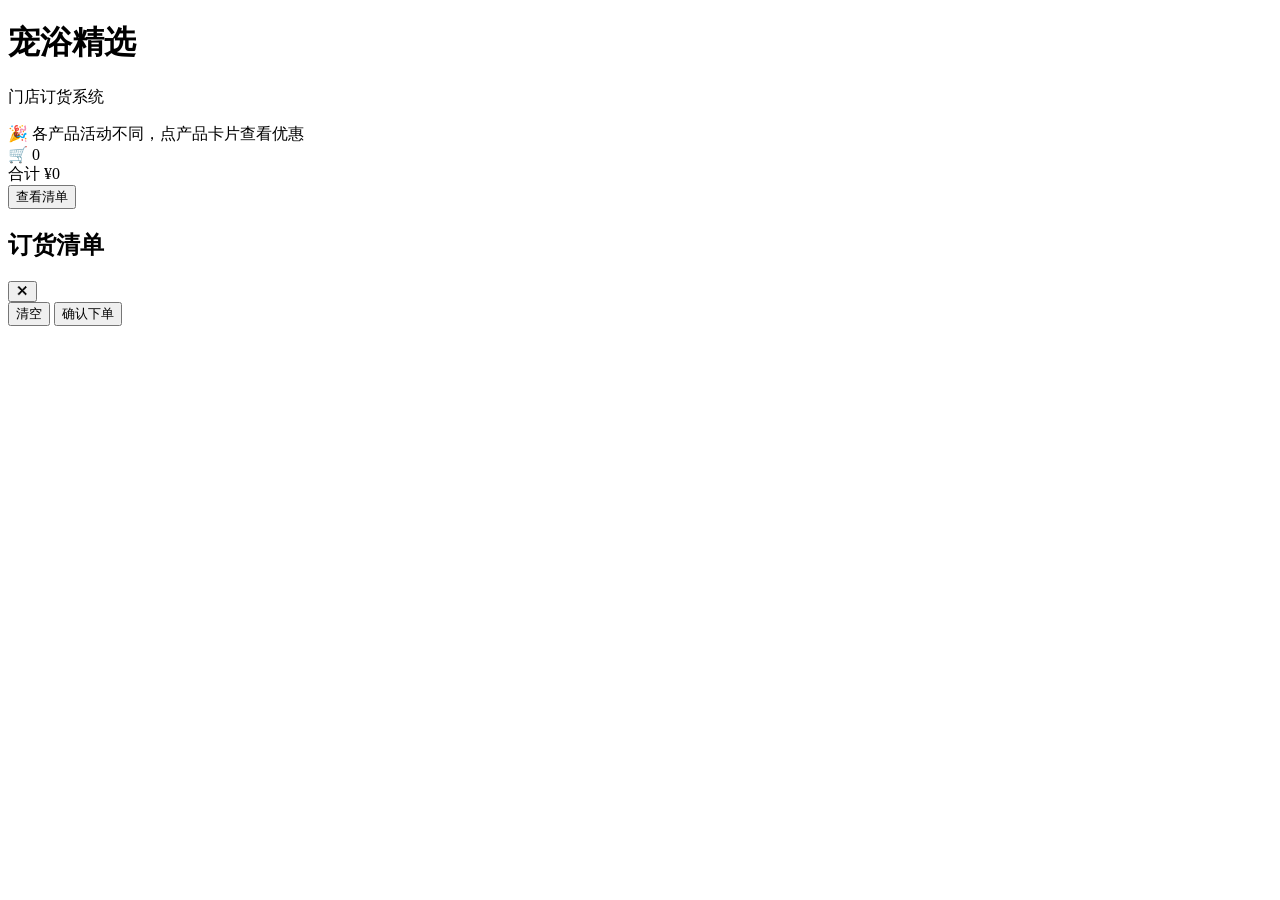
==== index.html @ bab15b5f "add index.html" ====
<!DOCTYPE html>
<html lang="zh-CN">
<head>
  <meta charset="UTF-8">
  <meta name="viewport" content="width=device-width, initial-scale=1.0, maximum-scale=1.0, user-scalable=no">
  <meta name="theme-color" content="#14B8A6">
  <title>宠浴精选 · 门店订货系统</title>
  <link rel="stylesheet" href="styles.css">
</head>
<body>
  <div id="app">
    <!-- 顶部品牌区 -->
    <header class="header">
      <div class="header-content">
        <h1 class="brand-name" id="brandName">宠浴精选</h1>
        <p class="brand-subtitle" id="brandSubtitle">门店订货系统</p>
      </div>
    </header>

    <!-- 活动横幅 -->
    <div class="promo-banner" id="promoBanner">
      <span class="promo-icon">🎉</span>
      <span class="promo-text">各产品活动不同，点产品卡片查看优惠</span>
    </div>

    <!-- 系列筛选 -->
    <div class="series-tabs" id="seriesTabs"></div>

    <!-- 产品列表 -->
    <main class="product-grid" id="productGrid"></main>

    <!-- 底部购物车栏 -->
    <div class="cart-bar" id="cartBar">
      <div class="cart-bar-left">
        <div class="cart-icon-wrapper">
          <span class="cart-icon">🛒</span>
          <span class="cart-badge" id="cartBadge">0</span>
        </div>
        <div class="cart-total">
          <span class="cart-total-label">合计</span>
          <span class="cart-total-amount" id="cartTotal">¥0</span>
        </div>
      </div>
      <button class="cart-bar-btn" id="openCartBtn">查看清单</button>
    </div>

    <!-- 购物车弹窗 -->
    <div class="overlay" id="cartOverlay">
      <div class="modal cart-modal">
        <div class="modal-header">
          <h2>订货清单</h2>
          <button class="close-btn" id="closeCartBtn">✕</button>
        </div>
        <div class="modal-body" id="cartItems"></div>
        <div class="modal-footer">
          <div class="cart-summary" id="cartSummary"></div>
          <div class="cart-footer-actions">
            <button class="clear-btn" id="clearCartBtn">清空</button>
            <button class="checkout-btn" id="checkoutBtn">确认下单</button>
          </div>
        </div>
      </div>
    </div>

    <!-- 订单确认弹窗 -->
    <div class="overlay" id="orderOverlay">
      <div class="modal order-modal" id="orderModal"></div>
    </div>

    <!-- 提示 toast -->
    <div class="toast" id="toast"></div>
  </div>
  <script src="app.js"></script>
</body>
</html>
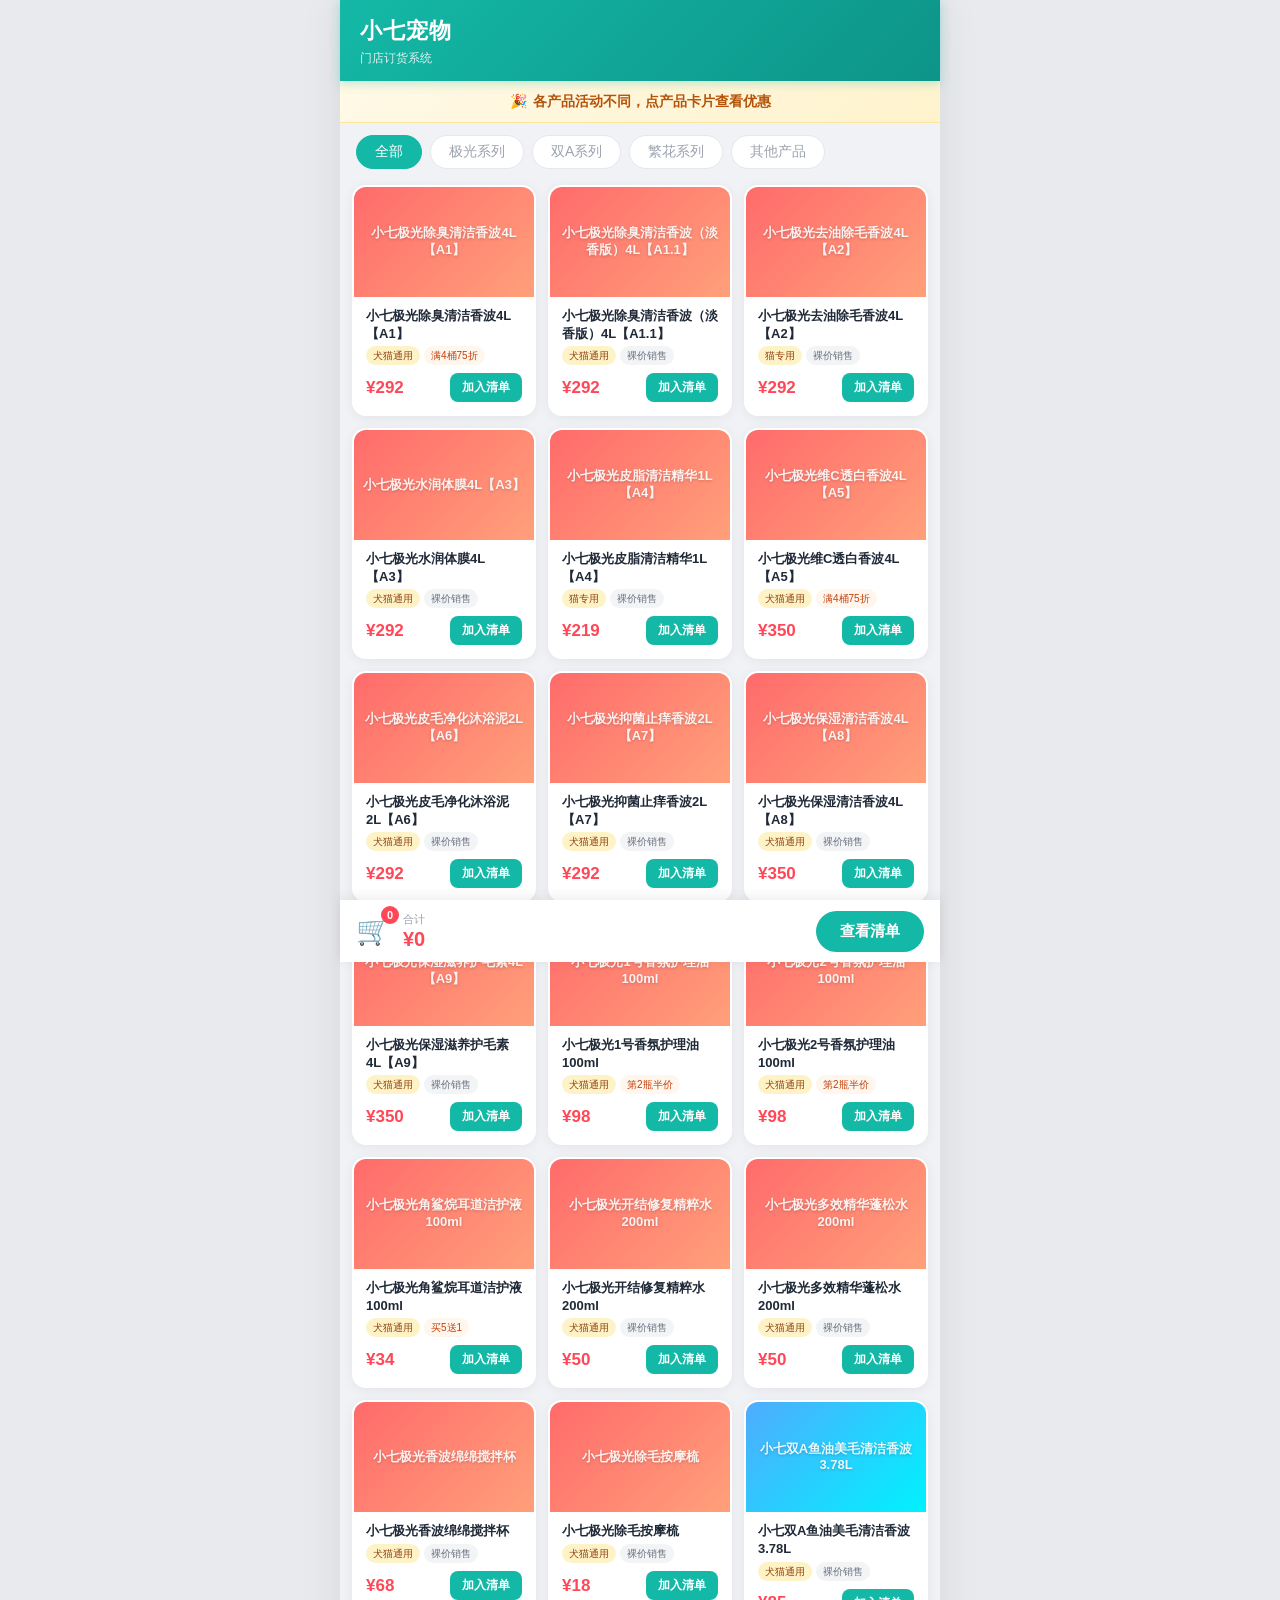
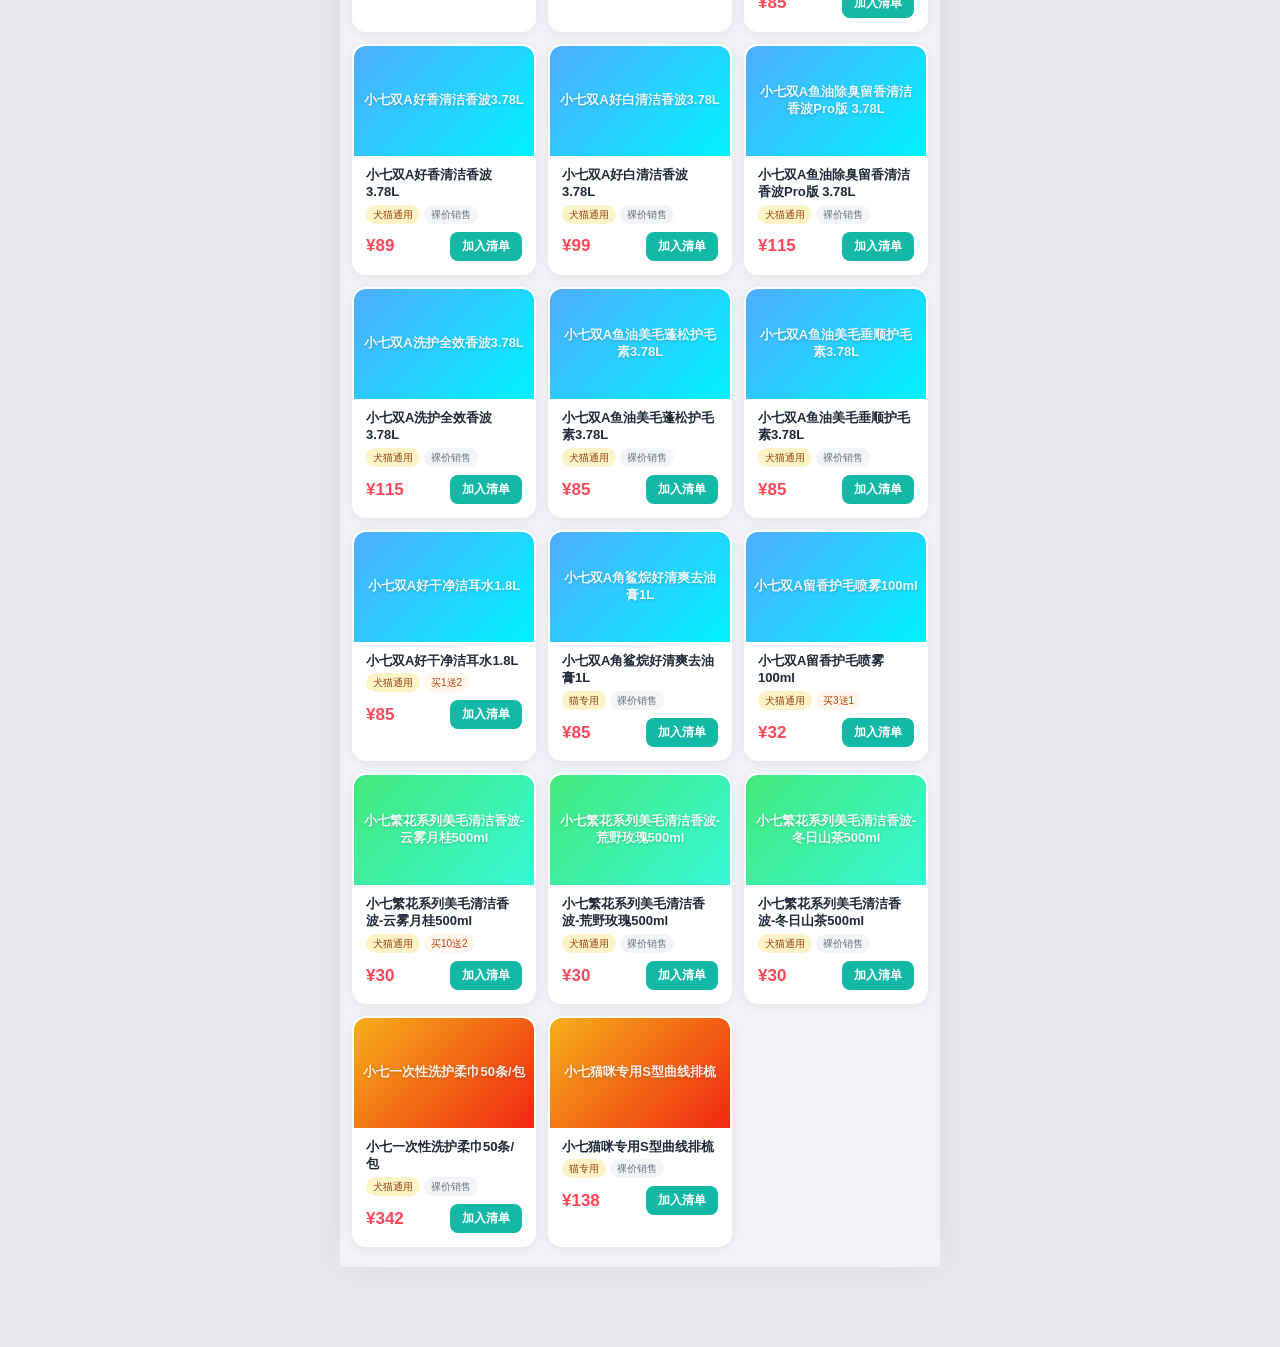
==== commit a2831ae2: "update brand name default" ====
--- a/index.html
+++ b/index.html
@@ -4,7 +4,7 @@
   <meta charset="UTF-8">
   <meta name="viewport" content="width=device-width, initial-scale=1.0, maximum-scale=1.0, user-scalable=no">
   <meta name="theme-color" content="#14B8A6">
-  <title>宠浴精选 · 门店订货系统</title>
+  <title>小七宠物 · 门店订货系统</title>
   <link rel="stylesheet" href="styles.css">
 </head>
 <body>
@@ -12,7 +12,7 @@
     <!-- 顶部品牌区 -->
     <header class="header">
       <div class="header-content">
-        <h1 class="brand-name" id="brandName">宠浴精选</h1>
+        <h1 class="brand-name" id="brandName">小七宠物</h1>
         <p class="brand-subtitle" id="brandSubtitle">门店订货系统</p>
       </div>
     </header>
--- a/styles.css
+++ b/styles.css
@@ -0,0 +1,835 @@
+/* ============================================
+   主题色 — 改这里就能换肤
+   ============================================ */
+:root {
+  --primary: #14B8A6;
+  --primary-dark: #0D9488;
+  --primary-light: #CCFBF1;
+  --price-color: #FF4757;
+  --bg: #F0F2F5;
+  --card-bg: #FFFFFF;
+  --text: #1F2937;
+  --text-light: #9CA3AF;
+  --border: #E5E7EB;
+  --shadow: 0 2px 12px rgba(0, 0, 0, 0.06);
+  --shadow-lg: 0 8px 30px rgba(0, 0, 0, 0.12);
+  --radius: 14px;
+  --radius-sm: 8px;
+  --header-h: 64px;
+  --safe-bottom: env(safe-area-inset-bottom, 0px);
+}
+
+/* ============================================
+   Reset
+   ============================================ */
+* {
+  margin: 0;
+  padding: 0;
+  box-sizing: border-box;
+  -webkit-tap-highlight-color: transparent;
+}
+
+body {
+  font-family: -apple-system, BlinkMacSystemFont, 'Segoe UI', 'PingFang SC',
+    'Hiragino Sans GB', 'Microsoft YaHei', sans-serif;
+  background: var(--bg);
+  color: var(--text);
+  line-height: 1.5;
+  -webkit-font-smoothing: antialiased;
+  padding-bottom: 80px;
+}
+
+button {
+  font-family: inherit;
+  border: none;
+  cursor: pointer;
+  background: none;
+}
+
+/* ============================================
+   顶部品牌区
+   ============================================ */
+.header {
+  position: sticky;
+  top: 0;
+  z-index: 100;
+  background: linear-gradient(135deg, var(--primary), var(--primary-dark));
+  color: #fff;
+  padding: 14px 20px;
+  box-shadow: 0 2px 10px rgba(20, 184, 166, 0.3);
+}
+
+.header-content {
+  max-width: 600px;
+  margin: 0 auto;
+}
+
+.brand-name {
+  font-size: 22px;
+  font-weight: 700;
+  letter-spacing: 1px;
+}
+
+.brand-subtitle {
+  font-size: 12px;
+  opacity: 0.85;
+  margin-top: 2px;
+}
+
+/* ============================================
+   活动横幅
+   ============================================ */
+.promo-banner {
+  background: linear-gradient(135deg, #FFF9E6, #FFF3CD);
+  border-bottom: 1px solid #FFE69C;
+  padding: 10px 20px;
+  text-align: center;
+  font-size: 14px;
+  font-weight: 600;
+  color: #B45309;
+  transition: all 0.3s;
+}
+
+.promo-banner.active {
+  background: linear-gradient(135deg, #D1FAE5, #A7F3D0);
+  border-bottom-color: #6EE7B7;
+  color: #065F46;
+}
+
+.promo-icon {
+  margin-right: 6px;
+}
+
+/* ============================================
+   系列筛选
+   ============================================ */
+.series-tabs {
+  display: flex;
+  gap: 8px;
+  padding: 12px 16px;
+  max-width: 600px;
+  margin: 0 auto;
+  overflow-x: auto;
+  -webkit-overflow-scrolling: touch;
+  scrollbar-width: none;
+}
+
+.series-tabs::-webkit-scrollbar {
+  display: none;
+}
+
+.series-tab {
+  flex-shrink: 0;
+  padding: 7px 18px;
+  border-radius: 20px;
+  font-size: 14px;
+  font-weight: 500;
+  background: #fff;
+  color: var(--text-light);
+  border: 1.5px solid var(--border);
+  transition: all 0.2s;
+}
+
+.series-tab.active {
+  background: var(--primary);
+  color: #fff;
+  border-color: var(--primary);
+}
+
+/* ============================================
+   产品列表
+   ============================================ */
+.product-grid {
+  display: grid;
+  grid-template-columns: repeat(2, 1fr);
+  gap: 12px;
+  padding: 4px 12px 20px;
+  max-width: 600px;
+  margin: 0 auto;
+}
+
+.product-card {
+  background: var(--card-bg);
+  border-radius: var(--radius);
+  overflow: hidden;
+  box-shadow: var(--shadow);
+  transition: all 0.25s;
+  border: 2px solid transparent;
+  animation: fadeInUp 0.4s ease both;
+}
+
+.product-card.selected {
+  border-color: var(--primary);
+  box-shadow: 0 4px 16px rgba(20, 184, 166, 0.2);
+}
+
+.product-image {
+  height: 110px;
+  display: flex;
+  align-items: center;
+  justify-content: center;
+  position: relative;
+  overflow: hidden;
+}
+
+.product-noimg-text {
+  font-size: 13px;
+  color: rgba(255,255,255,0.9);
+  font-weight: 600;
+  text-align: center;
+  padding: 0 8px;
+  line-height: 1.3;
+  text-shadow: 0 1px 3px rgba(0,0,0,0.2);
+}
+
+.product-img {
+  width: 100%;
+  height: 100%;
+  object-fit: cover;
+  display: block;
+}
+
+.product-qty-badge {
+  position: absolute;
+  top: 8px;
+  right: 8px;
+  background: var(--primary);
+  color: #fff;
+  font-size: 13px;
+  font-weight: 700;
+  min-width: 24px;
+  height: 24px;
+  border-radius: 12px;
+  display: flex;
+  align-items: center;
+  justify-content: center;
+  padding: 0 7px;
+}
+
+.promo-badge {
+  display: inline-block;
+  background: #FFF7ED;
+  color: #C2410C;
+  font-size: 10px;
+  font-weight: 500;
+  padding: 2px 7px;
+  border-radius: 10px;
+  text-align: center;
+  white-space: nowrap;
+  overflow: hidden;
+  text-overflow: ellipsis;
+  max-width: 100%;
+}
+
+.promo-badge.no-promo-badge {
+  background: #F3F4F6;
+  color: #6B7280;
+}
+
+.product-info {
+  padding: 10px 12px 12px;
+}
+
+.product-name {
+  font-size: 13px;
+  font-weight: 600;
+  line-height: 1.35;
+  margin-bottom: 4px;
+  display: -webkit-box;
+  -webkit-line-clamp: 2;
+  -webkit-box-orient: vertical;
+  overflow: hidden;
+}
+
+.product-tags {
+  display: flex;
+  flex-wrap: wrap;
+  gap: 4px;
+  margin-bottom: 8px;
+}
+
+.product-tag {
+  font-size: 10px;
+  padding: 2px 7px;
+  border-radius: 10px;
+  font-weight: 500;
+  white-space: nowrap;
+}
+
+.usage-tag {
+  background: #EEF2FF;
+  color: #4F46E5;
+}
+
+.target-tag {
+  background: #FEF3C7;
+  color: #92400E;
+}
+
+.dilution-tag {
+  background: #D1FAE5;
+  color: #065F46;
+}
+
+.product-bottom {
+  display: flex;
+  align-items: center;
+  justify-content: space-between;
+  gap: 6px;
+}
+
+.product-price {
+  font-size: 17px;
+  font-weight: 700;
+  color: var(--price-color);
+}
+
+/* ============================================
+   加入清单按钮 & 数量选择器
+   ============================================ */
+.add-btn {
+  background: var(--primary);
+  color: #fff;
+  font-size: 12px;
+  font-weight: 600;
+  padding: 6px 12px;
+  border-radius: var(--radius-sm);
+  transition: all 0.15s;
+}
+
+.add-btn:active {
+  transform: scale(0.92);
+  background: var(--primary-dark);
+}
+
+.qty-selector {
+  display: flex;
+  align-items: center;
+  gap: 6px;
+}
+
+.qty-btn {
+  width: 28px;
+  height: 28px;
+  border-radius: 50%;
+  background: var(--primary-light);
+  color: var(--primary-dark);
+  font-size: 18px;
+  font-weight: 700;
+  display: flex;
+  align-items: center;
+  justify-content: center;
+  transition: all 0.15s;
+  line-height: 1;
+}
+
+.qty-btn:active {
+  transform: scale(0.85);
+  background: var(--primary);
+  color: #fff;
+}
+
+.qty-num {
+  font-size: 15px;
+  font-weight: 700;
+  min-width: 20px;
+  text-align: center;
+}
+
+/* ============================================
+   底部购物车栏
+   ============================================ */
+.cart-bar {
+  position: fixed;
+  bottom: 0;
+  left: 0;
+  right: 0;
+  background: #fff;
+  padding: 10px 16px calc(10px + var(--safe-bottom));
+  box-shadow: 0 -2px 12px rgba(0, 0, 0, 0.08);
+  display: flex;
+  align-items: center;
+  justify-content: space-between;
+  z-index: 90;
+  transform: translateY(100%);
+  transition: transform 0.3s ease;
+  max-width: 600px;
+  margin: 0 auto;
+}
+
+.cart-bar.visible {
+  transform: translateY(0);
+}
+
+.cart-bar-left {
+  display: flex;
+  align-items: center;
+  gap: 12px;
+}
+
+.cart-icon-wrapper {
+  position: relative;
+}
+
+.cart-icon {
+  font-size: 28px;
+}
+
+.cart-badge {
+  position: absolute;
+  top: -4px;
+  right: -8px;
+  background: var(--price-color);
+  color: #fff;
+  font-size: 11px;
+  font-weight: 700;
+  min-width: 18px;
+  height: 18px;
+  border-radius: 9px;
+  display: flex;
+  align-items: center;
+  justify-content: center;
+  padding: 0 5px;
+}
+
+.cart-badge.bounce {
+  animation: bounce 0.3s ease;
+}
+
+.cart-total {
+  display: flex;
+  flex-direction: column;
+}
+
+.cart-total-label {
+  font-size: 11px;
+  color: var(--text-light);
+}
+
+.cart-total-amount {
+  font-size: 20px;
+  font-weight: 700;
+  color: var(--price-color);
+  line-height: 1.2;
+}
+
+.cart-total-amount .original-price {
+  font-size: 12px;
+  color: var(--text-light);
+  text-decoration: line-through;
+  font-weight: 400;
+  margin-right: 4px;
+}
+
+.cart-total-amount .discounted-price {
+  color: var(--price-color);
+}
+
+.cart-bar-btn {
+  background: var(--primary);
+  color: #fff;
+  font-size: 15px;
+  font-weight: 600;
+  padding: 11px 24px;
+  border-radius: 24px;
+  transition: all 0.15s;
+}
+
+.cart-bar-btn:active {
+  transform: scale(0.95);
+  background: var(--primary-dark);
+}
+
+/* ============================================
+   弹窗遮罩
+   ============================================ */
+.overlay {
+  position: fixed;
+  inset: 0;
+  background: rgba(0, 0, 0, 0.45);
+  z-index: 200;
+  display: flex;
+  align-items: flex-end;
+  justify-content: center;
+  opacity: 0;
+  pointer-events: none;
+  transition: opacity 0.25s;
+}
+
+.overlay.open {
+  opacity: 1;
+  pointer-events: auto;
+}
+
+/* ============================================
+   弹窗主体
+   ============================================ */
+.modal {
+  background: #fff;
+  width: 100%;
+  max-width: 600px;
+  border-radius: 20px 20px 0 0;
+  max-height: 85vh;
+  display: flex;
+  flex-direction: column;
+  transform: translateY(100%);
+  transition: transform 0.3s ease;
+}
+
+.overlay.open .modal {
+  transform: translateY(0);
+}
+
+.modal-header {
+  display: flex;
+  align-items: center;
+  justify-content: space-between;
+  padding: 16px 20px;
+  border-bottom: 1px solid var(--border);
+  flex-shrink: 0;
+}
+
+.modal-header h2 {
+  font-size: 17px;
+  font-weight: 700;
+}
+
+.close-btn {
+  font-size: 20px;
+  color: var(--text-light);
+  width: 32px;
+  height: 32px;
+  display: flex;
+  align-items: center;
+  justify-content: center;
+  border-radius: 50%;
+  transition: all 0.15s;
+}
+
+.close-btn:active {
+  background: var(--bg);
+}
+
+.modal-body {
+  flex: 1;
+  overflow-y: auto;
+  -webkit-overflow-scrolling: touch;
+  padding: 12px 20px;
+}
+
+.modal-footer {
+  flex-shrink: 0;
+  padding: 12px 20px calc(16px + var(--safe-bottom));
+  border-top: 1px solid var(--border);
+}
+
+/* ============================================
+   购物车列表项
+   ============================================ */
+.cart-item {
+  display: flex;
+  align-items: center;
+  gap: 12px;
+  padding: 12px 0;
+  border-bottom: 1px solid var(--border);
+}
+
+.cart-item:last-child {
+  border-bottom: none;
+}
+
+.cart-item-emoji {
+  font-size: 28px;
+  flex-shrink: 0;
+  width: 44px;
+  height: 44px;
+  display: flex;
+  align-items: center;
+  justify-content: center;
+  background: var(--bg);
+  border-radius: var(--radius-sm);
+}
+
+.cart-item-info {
+  flex: 1;
+  min-width: 0;
+}
+
+.cart-item-info h4 {
+  font-size: 14px;
+  font-weight: 600;
+  white-space: nowrap;
+  overflow: hidden;
+  text-overflow: ellipsis;
+}
+
+.cart-item-info p {
+  font-size: 12px;
+  color: var(--text-light);
+}
+
+.cart-item-actions {
+  display: flex;
+  flex-direction: column;
+  align-items: flex-end;
+  gap: 6px;
+}
+
+.cart-item-subtotal {
+  font-size: 14px;
+  font-weight: 700;
+  color: var(--price-color);
+}
+
+.empty-cart {
+  text-align: center;
+  padding: 60px 20px;
+  color: var(--text-light);
+  font-size: 15px;
+}
+
+/* ============================================
+   价格汇总
+   ============================================ */
+.promo-status {
+  background: #FEF3C7;
+  color: #92400E;
+  font-size: 13px;
+  font-weight: 600;
+  padding: 8px 14px;
+  border-radius: var(--radius-sm);
+  text-align: center;
+  margin-bottom: 12px;
+}
+
+.promo-status.active {
+  background: #D1FAE5;
+  color: #065F46;
+}
+
+.summary-row {
+  display: flex;
+  justify-content: space-between;
+  align-items: center;
+  font-size: 14px;
+  padding: 5px 0;
+  color: var(--text);
+}
+
+.summary-row.discount {
+  color: var(--price-color);
+  font-weight: 500;
+}
+
+.summary-row.total {
+  font-size: 17px;
+  font-weight: 700;
+  border-top: 1px dashed var(--border);
+  padding-top: 10px;
+  margin-top: 6px;
+}
+
+.summary-row.total span:last-child {
+  color: var(--price-color);
+  font-size: 20px;
+}
+
+/* ============================================
+   底部操作按钮
+   ============================================ */
+.cart-footer-actions {
+  display: flex;
+  gap: 10px;
+  margin-top: 12px;
+}
+
+.clear-btn {
+  flex-shrink: 0;
+  padding: 12px 18px;
+  border-radius: 24px;
+  font-size: 14px;
+  font-weight: 500;
+  color: var(--text-light);
+  border: 1.5px solid var(--border);
+  transition: all 0.15s;
+}
+
+.clear-btn:active {
+  background: var(--bg);
+}
+
+.checkout-btn {
+  flex: 1;
+  padding: 12px;
+  border-radius: 24px;
+  font-size: 16px;
+  font-weight: 700;
+  background: linear-gradient(135deg, var(--primary), var(--primary-dark));
+  color: #fff;
+  transition: all 0.15s;
+  box-shadow: 0 4px 12px rgba(20, 184, 166, 0.3);
+}
+
+.checkout-btn:active {
+  transform: scale(0.97);
+}
+
+/* ============================================
+   订单确认弹窗
+   ============================================ */
+.order-modal {
+  max-height: 90vh;
+}
+
+.order-confirm {
+  padding: 24px 20px calc(20px + var(--safe-bottom));
+  text-align: center;
+}
+
+.order-icon {
+  font-size: 48px;
+  margin-bottom: 8px;
+}
+
+.order-confirm h2 {
+  font-size: 20px;
+  font-weight: 700;
+  margin-bottom: 20px;
+}
+
+.order-detail {
+  text-align: left;
+  margin-bottom: 16px;
+}
+
+.order-item {
+  display: flex;
+  justify-content: space-between;
+  font-size: 14px;
+  padding: 6px 0;
+  border-bottom: 1px solid var(--border);
+}
+
+.order-item:last-child {
+  border-bottom: none;
+}
+
+.order-summary-box {
+  background: var(--bg);
+  border-radius: var(--radius);
+  padding: 14px 16px;
+  margin-bottom: 20px;
+  text-align: left;
+}
+
+.order-actions {
+  display: flex;
+  flex-direction: column;
+  gap: 10px;
+}
+
+.copy-btn {
+  width: 100%;
+  padding: 13px;
+  border-radius: 24px;
+  font-size: 15px;
+  font-weight: 700;
+  background: linear-gradient(135deg, var(--primary), var(--primary-dark));
+  color: #fff;
+  transition: all 0.15s;
+  box-shadow: 0 4px 12px rgba(20, 184, 166, 0.3);
+}
+
+.copy-btn:active {
+  transform: scale(0.97);
+}
+
+.continue-btn {
+  width: 100%;
+  padding: 12px;
+  border-radius: 24px;
+  font-size: 14px;
+  font-weight: 500;
+  color: var(--text-light);
+  border: 1.5px solid var(--border);
+  transition: all 0.15s;
+}
+
+.continue-btn:active {
+  background: var(--bg);
+}
+
+/* ============================================
+   Toast 提示
+   ============================================ */
+.toast {
+  position: fixed;
+  bottom: 120px;
+  left: 50%;
+  transform: translateX(-50%) translateY(20px);
+  background: rgba(0, 0, 0, 0.8);
+  color: #fff;
+  font-size: 14px;
+  padding: 10px 24px;
+  border-radius: 24px;
+  z-index: 300;
+  opacity: 0;
+  pointer-events: none;
+  transition: all 0.3s;
+  white-space: nowrap;
+}
+
+.toast.show {
+  opacity: 1;
+  transform: translateX(-50%) translateY(0);
+}
+
+/* ============================================
+   动画
+   ============================================ */
+@keyframes fadeInUp {
+  from {
+    opacity: 0;
+    transform: translateY(12px);
+  }
+  to {
+    opacity: 1;
+    transform: translateY(0);
+  }
+}
+
+@keyframes bounce {
+  0%, 100% { transform: scale(1); }
+  50% { transform: scale(1.3); }
+}
+
+/* ============================================
+   响应式 — 大屏居中
+   ============================================ */
+@media (min-width: 640px) {
+  body {
+    background: #E8EAED;
+  }
+
+  #app {
+    max-width: 600px;
+    margin: 0 auto;
+    min-height: 100vh;
+    background: var(--bg);
+    box-shadow: 0 0 40px rgba(0, 0, 0, 0.08);
+  }
+
+  .header {
+    max-width: 600px;
+  }
+
+  .product-grid {
+    grid-template-columns: repeat(2, 1fr);
+  }
+}
+
+@media (min-width: 768px) {
+  .product-grid {
+    grid-template-columns: repeat(3, 1fr);
+  }
+}
